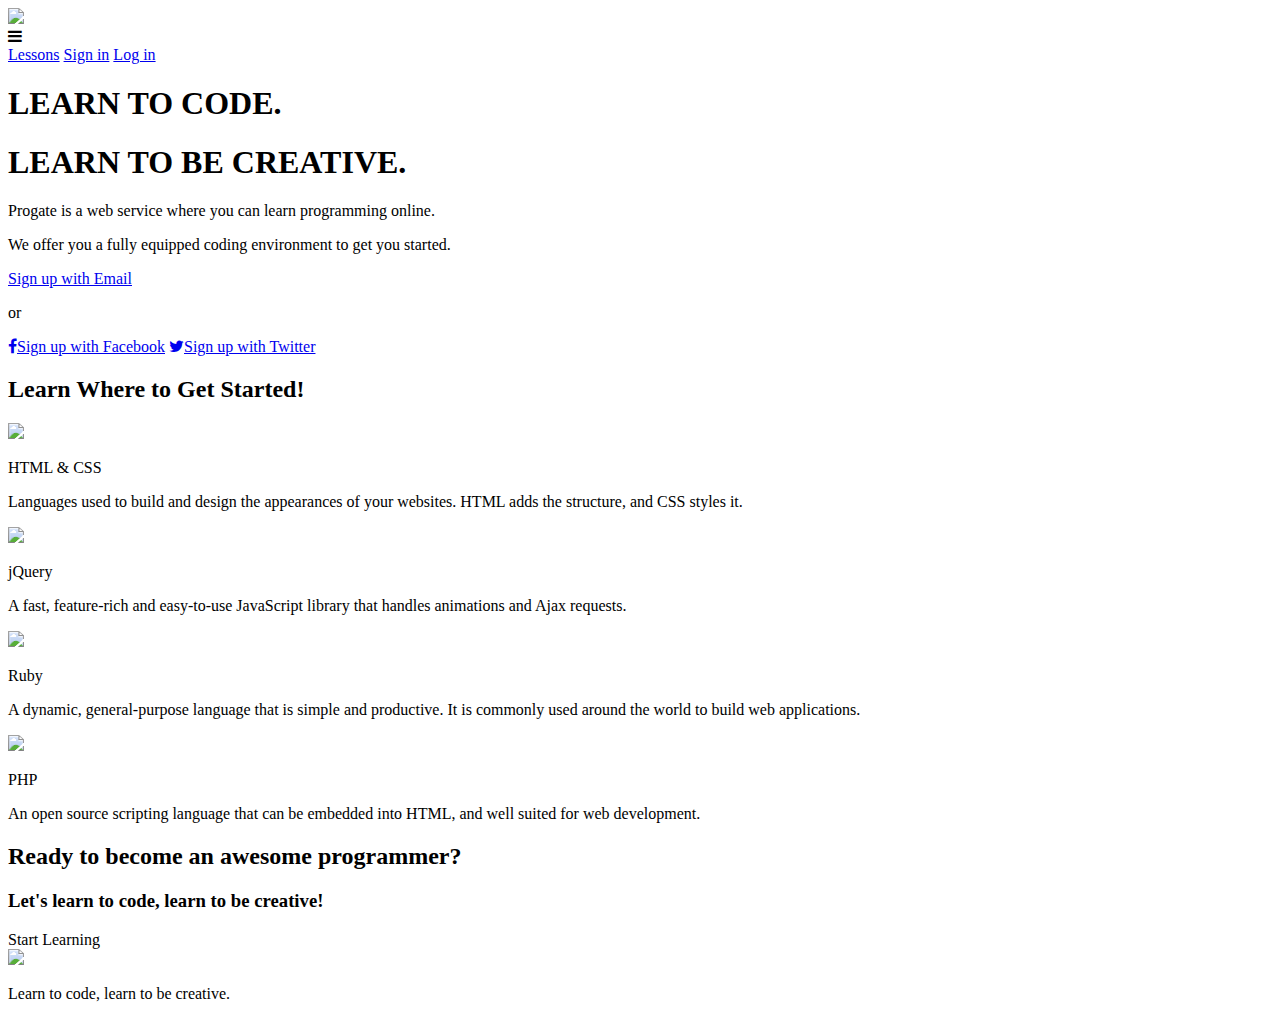
==== index.html @ 7ab46c7e "Add files via upload" ====
<!DOCTYPE html>
<html>
  <head>
    <meta charset="utf-8">
    <meta name="viewport" content="width=device-width, initial-scale=1.0">
    <title>Progate</title>
    <link rel="stylesheet" href="stylesheet.css">
    <link rel="stylesheet" href="responsive.css">
    <link rel="stylesheet" href="//maxcdn.bootstrapcdn.com/font-awesome/4.5.0/css/font-awesome.min.css">
  </head>
  <body>
    <header>
      <div class="container">
        <div class="header-left">
          <img class="logo" src="https://prog-8.com/images/html/advanced/main_logo.png">
        </div>
        <!-- Add a menu icon here -->
        <span class="fa fa-bars menu-icon"></span>
  
        <div class="header-right">
          <a href="#">Lessons</a>
          <a href="#">Sign in</a>
          <a href="#" class="login">Log in</a>
        </div>
      </div>
    </header>
    <div class="top-wrapper">
      <div class="container">
        <h1>LEARN TO CODE.</h1>
        <h1>LEARN TO BE CREATIVE.</h1>
        <p>Progate is a web service where you can learn programming online.</p>
        <p>We offer you a fully equipped coding environment to get you started.</p>
        <div class="btn-wrapper">
          <a href="#" class="btn signup">Sign up with Email</a>
          <p>or</p>
          <a href="#" class="btn facebook"><span class="fa fa-facebook"></span>Sign up with Facebook</a>
          <a href="#" class="btn twitter"><span class="fa fa-twitter"></span>Sign up with Twitter</a>
        </div>
      </div>
    </div>
    <div class="lesson-wrapper">
      <div class="container">
        <div class="heading">
          <h2>Learn Where to Get Started!</h2>
        </div>
        <div class="lessons">
          <div class="lesson">
            <div class="lesson-icon">
              <img src="https://prog-8.com/images/html/advanced/html.png">
              <p>HTML & CSS</p>
            </div>
            <p class="text-contents">Languages used to build and design the appearances of your websites. HTML adds the structure, and CSS styles it.</p>
          </div>
          <div class="lesson">
            <div class="lesson-icon">
              <img src="https://prog-8.com/images/html/advanced/jQuery.png">
              <p>jQuery</p>
            </div>
            <p class="text-contents">A fast, feature-rich and easy-to-use JavaScript library that handles animations and Ajax requests.</p>
          </div>
          <div class="lesson">
            <div class="lesson-icon">
              <img src="https://prog-8.com/images/html/advanced/ruby.png">
              <p>Ruby</p>
            </div>
            <p class="text-contents">A dynamic, general-purpose language that is simple and productive. It is commonly used around the world to build web applications.</p>
          </div>
          <div class="lesson">
            <div class="lesson-icon">
              <img src="https://prog-8.com/images/html/advanced/php.png">
              <p>PHP</p>
            </div>
            <p class="text-contents">An open source scripting language that can be embedded into HTML, and well suited for web development.</p>
          </div>
          <div class="clear"></div>
        </div>
      </div>
    </div>
    <div class="message-wrapper">
      <div class="container">
        <div class="heading">
          <h2>Ready to become an awesome programmer?</h2>
          <h3>Let's learn to code, learn to be creative!</h3>
        </div>
        <span class="btn message">Start Learning</span>
      </div>
    </div>
    <footer>
      <div class="container">
        <img src="https://prog-8.com/images/html/advanced/footer_logo.png">
        <p>Learn to code, learn to be creative.</p>
      </div>
    </footer>
  </body>
</html>
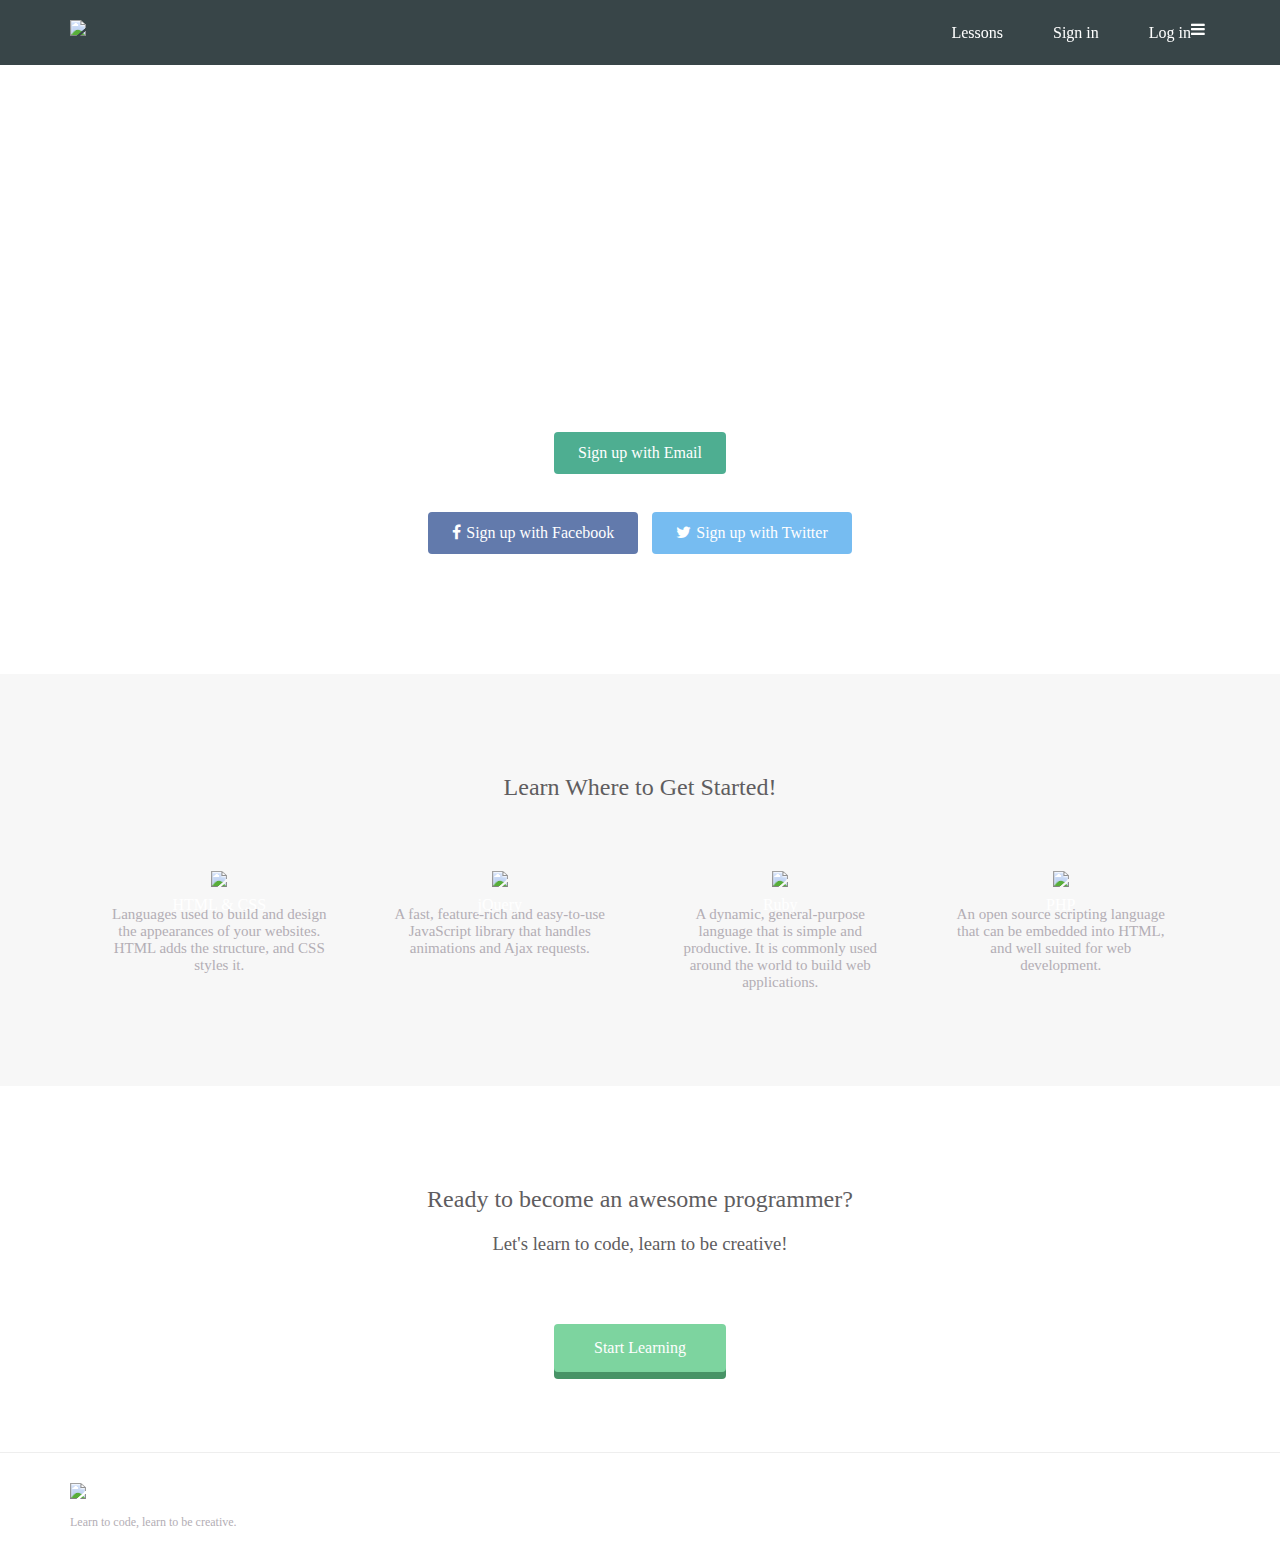
==== commit d57c6503: "Rename MainPage.html to index.html" ====
--- a/index.html
+++ b/index.html
@@ -1,3 +1,4 @@
+
 <!DOCTYPE html>
 <html>
   <head>
@@ -26,7 +27,7 @@
     </header>
     <div class="top-wrapper">
       <div class="container">
-        <h1>LEARN TO CODE.</h1>
+        <h1>LEARN HOW TO CODE.</h1>
         <h1>LEARN TO BE CREATIVE.</h1>
         <p>Progate is a web service where you can learn programming online.</p>
         <p>We offer you a fully equipped coding environment to get you started.</p>
--- a/stylesheet.css
+++ b/stylesheet.css
@@ -0,0 +1,211 @@
+* {
+  box-sizing: border-box;
+}
+
+body {
+  margin: 0;
+  font-family: "Lucida Grande";
+}
+
+a {
+  text-decoration: none;
+}
+
+.clear {
+  clear: left;
+}
+
+.container {
+  max-width: 1170px;
+  width: 100%;
+  padding: 0 15px;
+  margin: 0 auto;
+}
+
+.top-wrapper {
+  padding: 180px 0 100px 0;
+  background-image: url(https://prog-8.com/images/html/advanced/top_en.png);
+  background-size: cover;
+  color: white;
+  text-align: center;
+}
+
+.top-wrapper h1 {
+  opacity: 0.7;
+  font-size: 45px;
+  letter-spacing: 5px;
+  margin-bottom: 10px;
+}
+
+.top-wrapper p {
+  opacity: 0.7;
+  margin-bottom: 3px;
+}
+
+.btn-wrapper {
+  text-align: center;
+  margin: 20px 0;
+}
+
+.btn-wrapper p {
+  margin: 10px 0;
+}
+
+.signup {
+  background-color: #239b76;
+}
+
+.facebook {
+  background-color: #3b5998;
+  margin-right: 10px;
+}
+
+.twitter {
+  background-color: #55acee;
+}
+
+.btn {
+  padding: 12px 24px;
+  color: white;
+  display: inline-block;
+  opacity: 0.8;
+  border-radius: 4px;
+  text-align: center;
+}
+
+.btn:hover {
+  opacity: 1;
+}
+
+.fa {
+  margin-right: 5px;
+}
+
+header {
+  height: 65px;
+  width: 100%;
+  background-color: rgba(34, 49, 52, 0.9);
+  position :fixed;
+  top: 0;
+  z-index: 10;
+}
+
+.logo {
+  width: 124px;
+  margin-top: 20px;
+}
+
+.header-left {
+  float: left;
+}
+
+.header-right {
+  float: right;
+  margin-right: -25px;
+}
+
+.header-right a {
+  line-height: 65px;
+  padding: 0 25px;
+  color: white;
+  display: block;
+  float: left;
+  transition: all 0.5s;
+}
+
+.header-right a:hover {
+  background-color: rgba(255, 255, 255, 0.3);
+}
+
+/* Add CSS for menu-icon */
+
+
+
+.lesson-wrapper {
+  padding-bottom: 80px;
+  padding-left: 5%;
+  padding-right: 5%;
+  background-color: #f7f7f7;
+  text-align: center;
+}
+
+.heading {
+  padding-top: 80px;
+  padding-bottom: 50px;
+  color: #5f5d60;
+}
+
+.heading h2 {
+  font-weight: normal;
+}
+
+.lesson {
+  float: left;
+  width: 25%;
+}
+
+.lesson-icon {
+  position: relative;
+}
+
+.lesson-icon p {
+  position: absolute;
+  top: 44%;
+  width: 100%;
+  color: white;
+}
+
+.text-contents {
+  width: 80%;
+  display: inline-block;
+  margin-top: 15px;
+  font-size: 15px;
+  color: #b3aeb5;
+}
+
+.heading h3 {
+  font-weight: normal;
+}
+
+.message-wrapper {
+  border-bottom: 1px solid #eee;
+  padding-bottom: 80px;
+  text-align: center;
+}
+
+.message {
+  padding: 15px 40px;
+  background-color: #5dca88;
+  cursor: pointer;
+  box-shadow: 0 7px #1a7940;
+}
+
+.message:active {
+  position: relative;
+  top: 7px;
+  box-shadow: none;
+}
+
+footer img {
+  width: 125px;
+}
+
+footer p {
+  color: #b3aeb5;
+  font-size: 12px;
+}
+
+footer {
+  padding-top: 30px;
+  padding-bottom: 20px;
+}
+
+
+.menu-icon {
+  color: white;
+  float: right;
+  font-size: 25px;
+  padding: 21px 0;
+  /* Change the display property to none */
+  display:none;
+}
--- a/responsive.css
+++ b/responsive.css
@@ -0,0 +1,61 @@
+/* For Tablets */
+@media all and (max-width: 1000px) {
+  .lesson {
+    width: 50%;
+    margin-bottom: 50px;
+  }
+  
+  .top-wrapper h1 {
+    font-size: 32px;
+  }
+  
+  .heading h2 {
+    font-size: 20px;
+  }
+}
+
+/* For Smartphones */
+@media all and (max-width: 670px) {
+  .lesson {
+    width: 100%;
+  }
+  
+  footer {
+    text-align: center;
+  }
+  
+  .btn {
+    width: 100%;
+  }
+  
+  .facebook {
+    margin-bottom: 10px;
+  }
+  
+  .top-wrapper {
+    text-align: left;
+  }
+  
+  /* Add CSS for header-right */
+  .header-right
+  {
+    display:none;
+  }
+  
+  
+  /* Add CSS for menu-icon */
+  .menu-icon
+  {
+    display:block;
+  }
+  
+  .top-wrapper h1 {
+    font-size: 24px;
+    line-height: 36px;
+  }
+  
+  .top-wrapper p {
+    font-size: 14px;
+    line-height: 20px;
+  }
+}
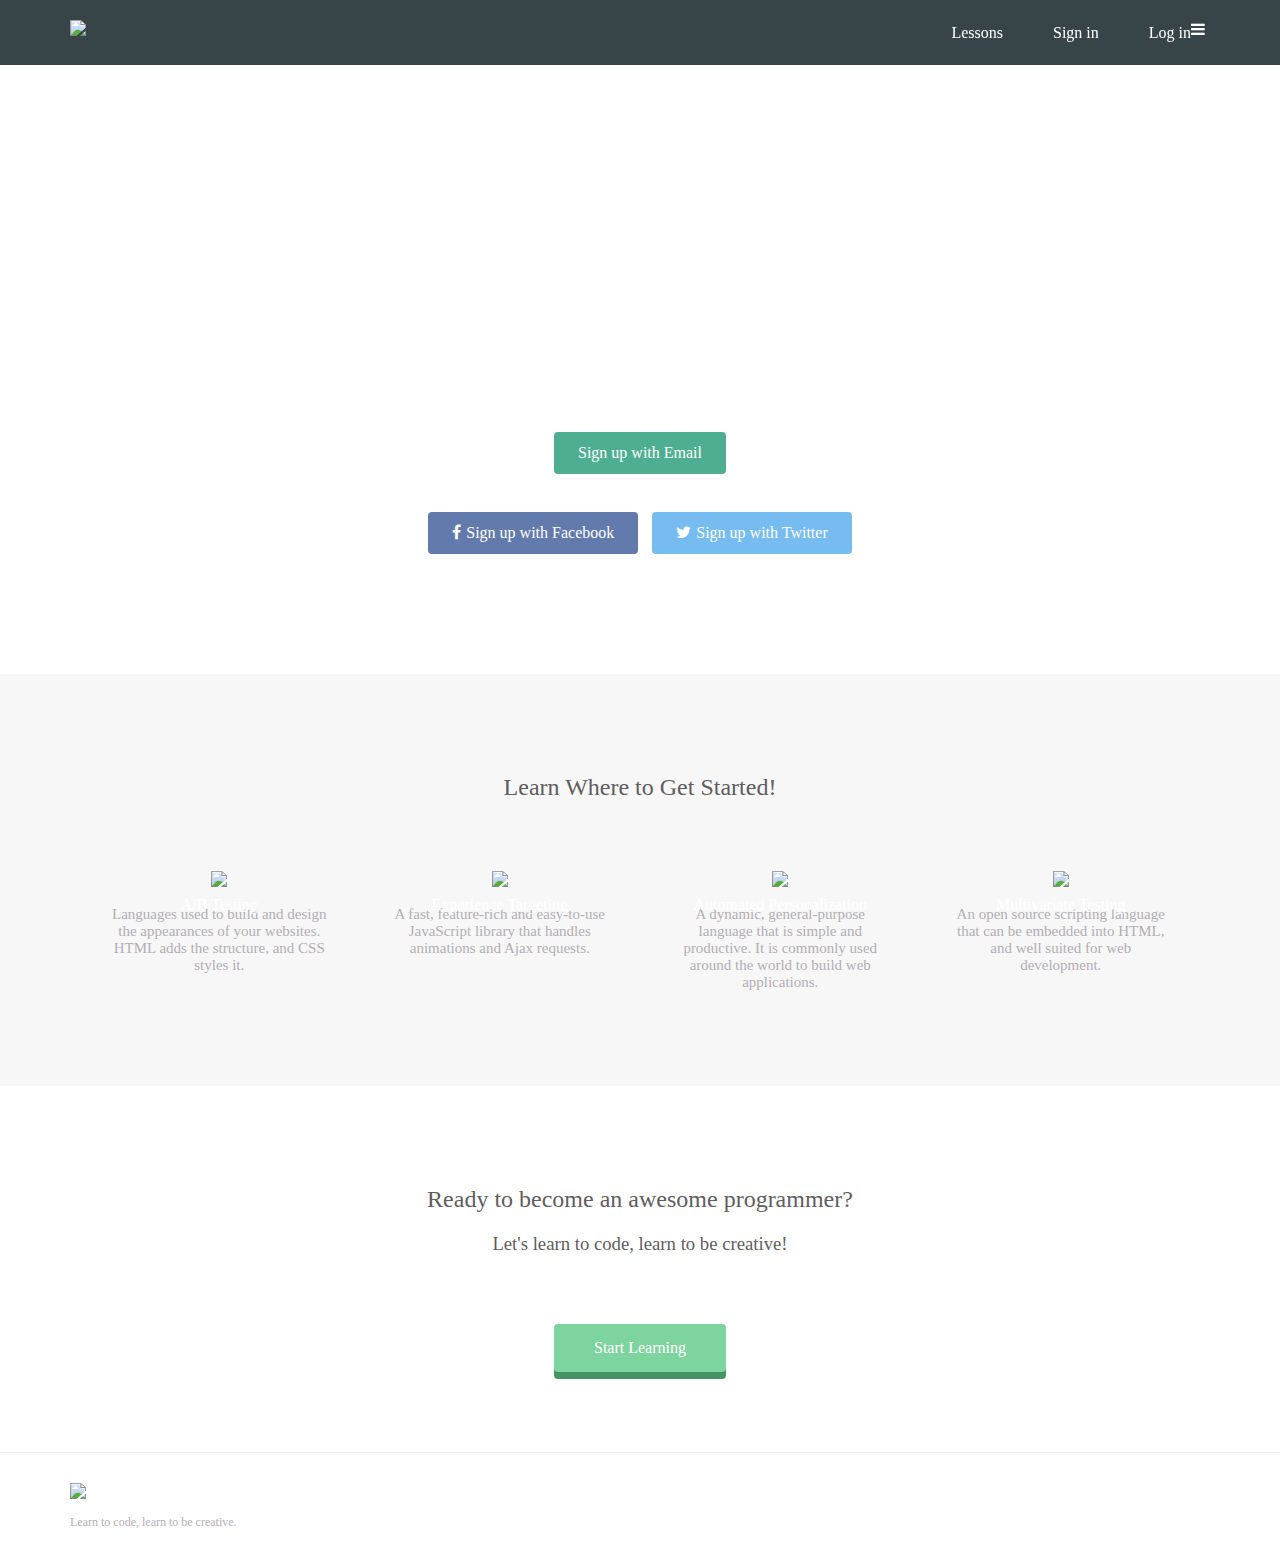
==== commit a5399c56: "Update index.html" ====
--- a/index.html
+++ b/index.html
@@ -29,8 +29,8 @@
       <div class="container">
         <h1>LEARN HOW TO CODE.</h1>
         <h1>LEARN TO BE CREATIVE.</h1>
-        <p>Progate is a web service where you can learn programming online.</p>
-        <p>We offer you a fully equipped coding environment to get you started.</p>
+        <p>Welcome to the world of Digital Marketing.</p>
+        <p>Experience the magic of personalisation through Adobe Target</p>
         <div class="btn-wrapper">
           <a href="#" class="btn signup">Sign up with Email</a>
           <p>or</p>
@@ -48,28 +48,28 @@
           <div class="lesson">
             <div class="lesson-icon">
               <img src="https://prog-8.com/images/html/advanced/html.png">
-              <p>HTML & CSS</p>
+              <p>A/B Testing</p>
             </div>
             <p class="text-contents">Languages used to build and design the appearances of your websites. HTML adds the structure, and CSS styles it.</p>
           </div>
           <div class="lesson">
             <div class="lesson-icon">
               <img src="https://prog-8.com/images/html/advanced/jQuery.png">
-              <p>jQuery</p>
+              <p>Experience Targeting</p>
             </div>
             <p class="text-contents">A fast, feature-rich and easy-to-use JavaScript library that handles animations and Ajax requests.</p>
           </div>
           <div class="lesson">
             <div class="lesson-icon">
               <img src="https://prog-8.com/images/html/advanced/ruby.png">
-              <p>Ruby</p>
+              <p>Automated Personalization</p>
             </div>
             <p class="text-contents">A dynamic, general-purpose language that is simple and productive. It is commonly used around the world to build web applications.</p>
           </div>
           <div class="lesson">
             <div class="lesson-icon">
               <img src="https://prog-8.com/images/html/advanced/php.png">
-              <p>PHP</p>
+              <p>Multivariate Testing</p>
             </div>
             <p class="text-contents">An open source scripting language that can be embedded into HTML, and well suited for web development.</p>
           </div>
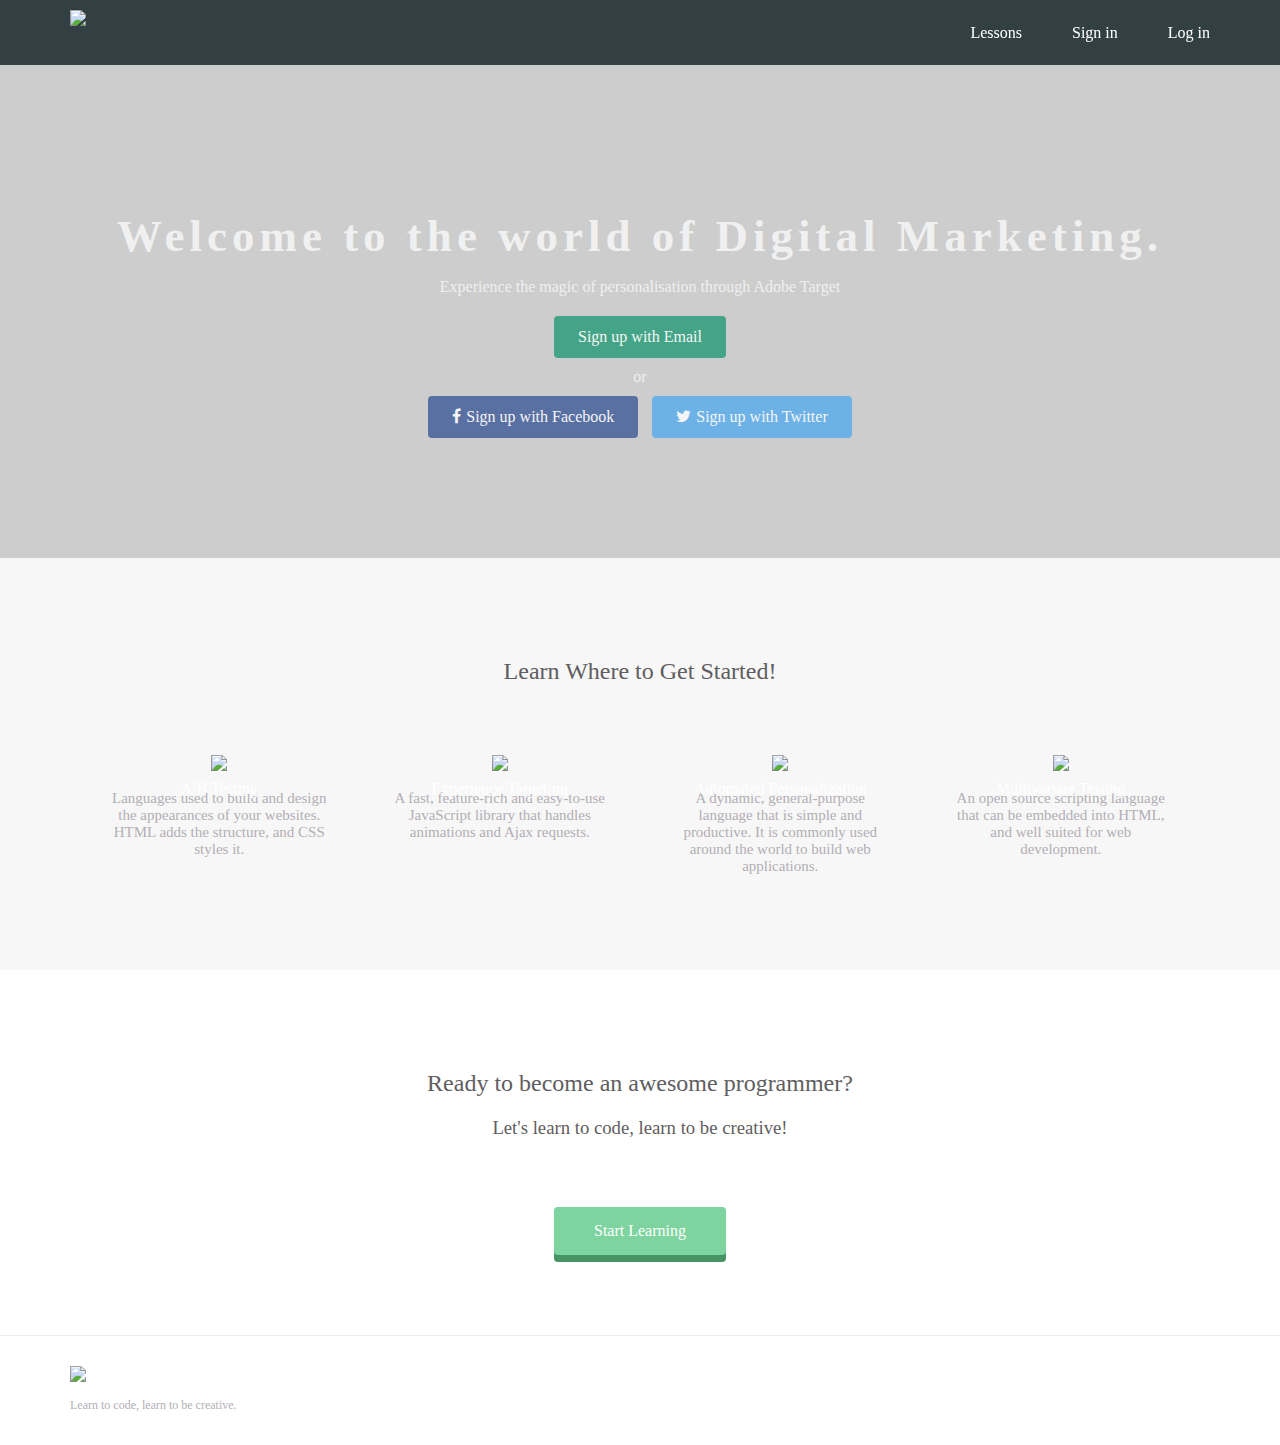
==== commit 73f6b90e: "Update index.html" ====
--- a/index.html
+++ b/index.html
@@ -4,7 +4,7 @@
   <head>
     <meta charset="utf-8">
     <meta name="viewport" content="width=device-width, initial-scale=1.0">
-    <title>Progate</title>
+    <title>Personalization</title>
     <link rel="stylesheet" href="stylesheet.css">
     <link rel="stylesheet" href="responsive.css">
     <link rel="stylesheet" href="//maxcdn.bootstrapcdn.com/font-awesome/4.5.0/css/font-awesome.min.css">
@@ -13,7 +13,7 @@
     <header>
       <div class="container">
         <div class="header-left">
-          <img class="logo" src="https://prog-8.com/images/html/advanced/main_logo.png">
+          <img class="logo" src="http://www.conexiogroup.com/wp-content/uploads/2017/03/aec-logo.png">
         </div>
         <!-- Add a menu icon here -->
         <span class="fa fa-bars menu-icon"></span>
@@ -27,10 +27,8 @@
     </header>
     <div class="top-wrapper">
       <div class="container">
-        <h1>LEARN HOW TO CODE.</h1>
-        <h1>LEARN TO BE CREATIVE.</h1>
-        <p>Welcome to the world of Digital Marketing.</p>
-        <p>Experience the magic of personalisation through Adobe Target</p>
+        <h1>Welcome to the world of Digital Marketing.</h1>
+       <p>Experience the magic of personalisation through Adobe Target</p>
         <div class="btn-wrapper">
           <a href="#" class="btn signup">Sign up with Email</a>
           <p>or</p>
--- a/stylesheet.css
+++ b/stylesheet.css
@@ -24,8 +24,10 @@
 
 .top-wrapper {
   padding: 180px 0 100px 0;
-  background-image: url(https://prog-8.com/images/html/advanced/top_en.png);
+  //background-image: url(https://prog-8.com/images/html/advanced/top_en.png);
+ // background-image: url(https://www.goindigo.in/content/dam/indigov2/6e-website/homepage/banner/desktop/2019/03/Sales_Mar19_HmPgBnnr_1600x800_bg.jpg);
   background-size: cover;
+ background-color: #cdcdcd;
   color: white;
   text-align: center;
 }
@@ -90,9 +92,10 @@
   z-index: 10;
 }
 
-.logo {
-  width: 124px;
-  margin-top: 20px;
+.logo 
+{
+  width: 45px;
+  margin-top: 10px;
 }
 
 .header-left {
@@ -117,7 +120,6 @@
   background-color: rgba(255, 255, 255, 0.3);
 }
 
-/* Add CSS for menu-icon */
 
 
 
@@ -206,6 +208,5 @@
   float: right;
   font-size: 25px;
   padding: 21px 0;
-  /* Change the display property to none */
-  display:none;
-}
+  display:none!important;
+}
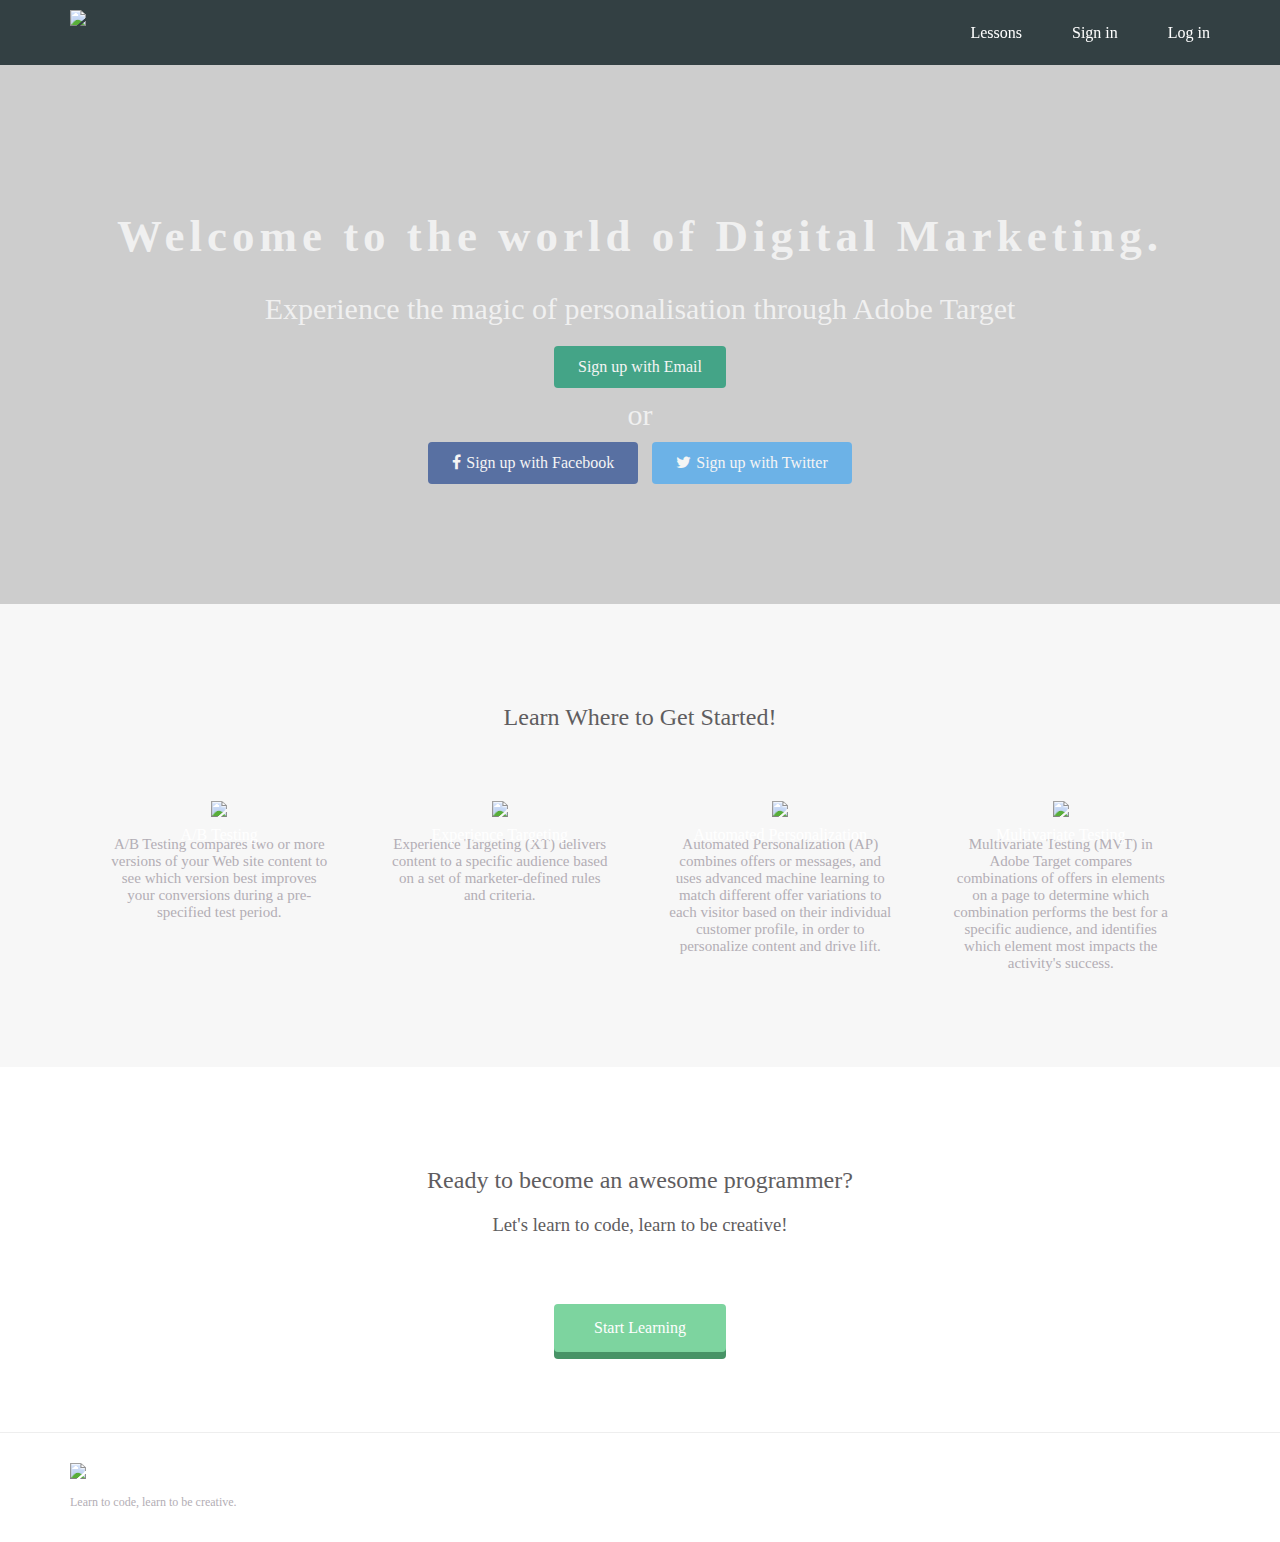
==== commit 7c2c52f0: "Update index.html" ====
--- a/index.html
+++ b/index.html
@@ -48,28 +48,27 @@
               <img src="https://prog-8.com/images/html/advanced/html.png">
               <p>A/B Testing</p>
             </div>
-            <p class="text-contents">Languages used to build and design the appearances of your websites. HTML adds the structure, and CSS styles it.</p>
+            <p class="text-contents">A/B Testing compares two or more versions of your Web site content to see which version best improves your conversions during a pre-specified test period.</p>
           </div>
           <div class="lesson">
             <div class="lesson-icon">
               <img src="https://prog-8.com/images/html/advanced/jQuery.png">
               <p>Experience Targeting</p>
             </div>
-            <p class="text-contents">A fast, feature-rich and easy-to-use JavaScript library that handles animations and Ajax requests.</p>
+            <p class="text-contents">Experience Targeting (XT) delivers content to a specific audience based on a set of marketer-defined rules and criteria.</p>
           </div>
           <div class="lesson">
             <div class="lesson-icon">
               <img src="https://prog-8.com/images/html/advanced/ruby.png">
               <p>Automated Personalization</p>
             </div>
-            <p class="text-contents">A dynamic, general-purpose language that is simple and productive. It is commonly used around the world to build web applications.</p>
-          </div>
+            <p class="text-contents">Automated Personalization (AP) combines offers or messages, and uses advanced machine learning to match different offer variations to each visitor based on their individual customer profile, in order to personalize content and drive lift.</div>
           <div class="lesson">
             <div class="lesson-icon">
               <img src="https://prog-8.com/images/html/advanced/php.png">
               <p>Multivariate Testing</p>
             </div>
-            <p class="text-contents">An open source scripting language that can be embedded into HTML, and well suited for web development.</p>
+            <p class="text-contents">Multivariate Testing (MVT) in Adobe Target compares combinations of offers in elements on a page to determine which combination performs the best for a specific audience, and identifies which element most impacts the activity's success.</p>
           </div>
           <div class="clear"></div>
         </div>
--- a/stylesheet.css
+++ b/stylesheet.css
@@ -42,6 +42,7 @@
 .top-wrapper p {
   opacity: 0.7;
   margin-bottom: 3px;
+      font-size: 30px;
 }
 
 .btn-wrapper {
